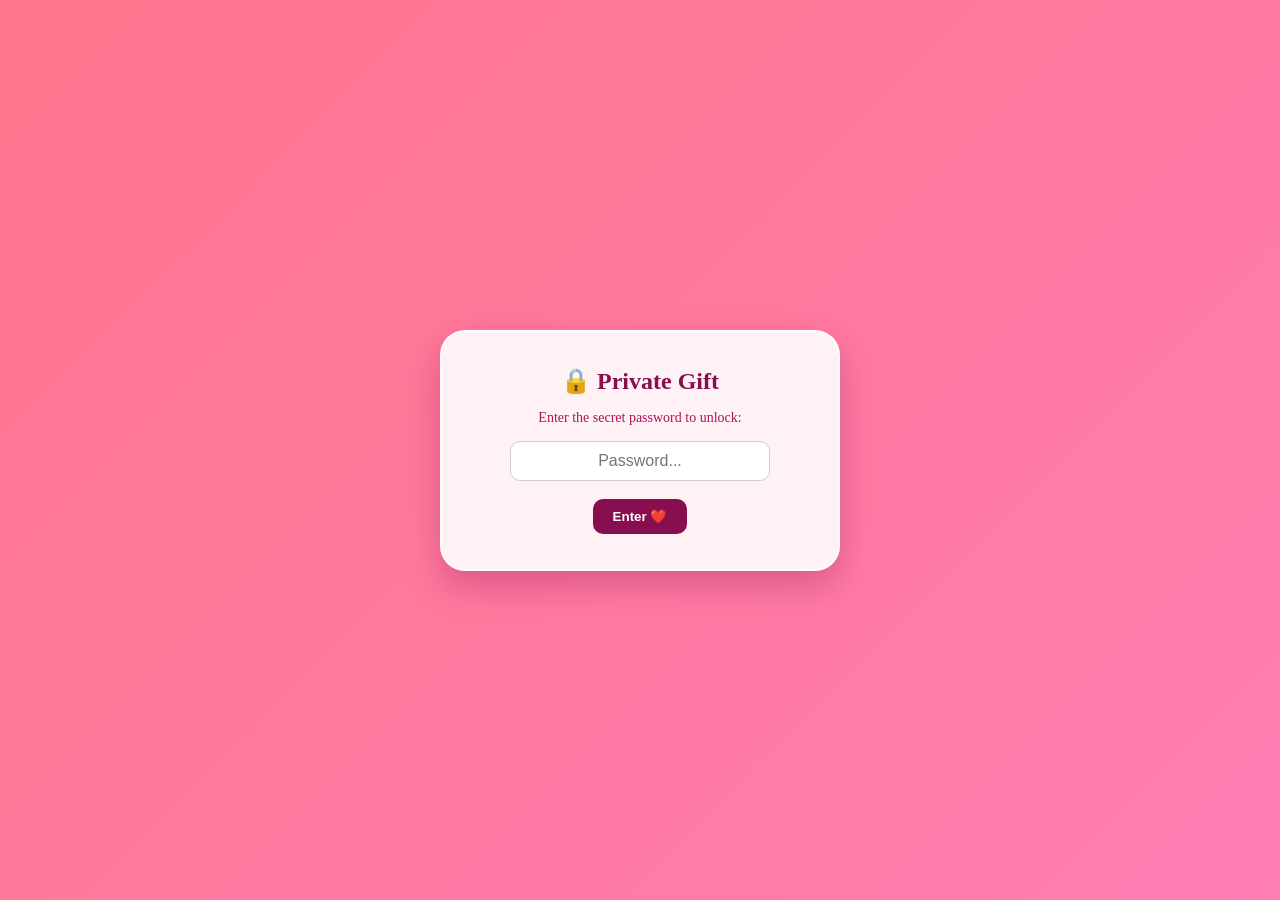
==== index.html @ 87db505f "Birthday website for Marioma ❤️" ====
<!DOCTYPE html>
<html lang="en">
<head>
    <meta charset="UTF-8">
    <meta name="viewport" content="width=device-width, initial-scale=1.0">
    <title>Happy Birthday Mariomyy ❤️</title>
    <style>
        * {
            box-sizing: border-box;
            margin: 0;
            padding: 0;
        }

        body {
            width: 100vw;
            height: 100vh;
            background: linear-gradient(135deg, #ff758c 0%, #ff7eb3 100%);
            display: flex;
            justify-content: center;
            align-items: center;
            font-family: 'Georgia', serif;
            overflow: hidden;
            perspective: 1000px;
        }

        /* --- PASSWORD LOCK SCREEN --- */
        #lockScreen {
            position: fixed; 
            top: 0; 
            left: 0; 
            width: 100vw; 
            height: 100vh; 
            background: linear-gradient(135deg, #ff758c 0%, #ff7eb3 100%);
            z-index: 99999; 
            display: flex; 
            flex-direction: column; 
            justify-content: center; 
            align-items: center;
        }

        .lock-box {
            background: rgba(255, 255, 255, 0.9); 
            padding: 35px; 
            border-radius: 25px; 
            text-align: center; 
            box-shadow: 0 15px 35px rgba(136, 14, 79, 0.3);
            border: 2px solid rgba(255, 255, 255, 0.9);
            width: 90%;
            max-width: 400px;
        }

        /* --- LIVE BACKGROUND ANIMATIONS --- */
        .bg-animations {
            position: absolute;
            top: 0; left: 0; width: 100vw; height: 100vh;
            overflow: hidden; z-index: 1; pointer-events: none;
        }

        .bg-floater {
            position: absolute; bottom: -100px;
            color: rgba(255, 255, 255, 0.45);
            font-style: italic; font-weight: bold; white-space: nowrap;
            animation: floatUp linear infinite;
            text-shadow: 0 2px 4px rgba(0,0,0,0.1); 
            will-change: transform; 
        }

        @keyframes floatUp {
            0% { transform: translateY(0) rotate(-10deg) scale(0.8); opacity: 0; }
            10% { opacity: 1; }
            90% { opacity: 1; }
            100% { transform: translateY(-110vh) rotate(10deg) scale(1.2); opacity: 0; }
        }

        /* --- INITIAL START CARD --- */
        .card {
            position: absolute; width: 90vw; max-width: 480px; height: 70vh; max-height: 620px;
            background: rgba(255, 255, 255, 0.65);
            backdrop-filter: blur(16px); border: 2px solid rgba(255, 255, 255, 0.9);
            border-radius: 35px; box-shadow: 0 25px 50px rgba(136, 14, 79, 0.25);
            display: flex; flex-direction: column; justify-content: center; align-items: center;
            cursor: pointer; z-index: 100;
            transition: opacity 0.15s ease;
            transform: translateZ(0);
        }

        .heart-icon { font-size: 90px; animation: pulse 1.2s infinite; }
        .title { margin-top: 20px; font-size: 34px; color: #880e4f; font-style: italic; font-weight: bold; text-align: center; padding: 0 15px; }
        .instruction { margin-top: 25px; font-size: 16px; letter-spacing: 3px; color: #ad1457; font-weight: bold; }

        @keyframes pulse {
            0%, 100% { transform: scale(1); }
            50% { transform: scale(1.15); }
        }

        /* --- INSTANT ARROW & EXPLOSION --- */
        .flying-arrow {
            position: absolute; left: -200px; top: 50%; font-size: 100px;
            transform: translateY(-50%) rotate(-45deg); z-index: 150; pointer-events: none;
        }

        @keyframes shootArrow {
            0% { left: -150px; top: 85%; transform: scale(0.6) rotate(-35deg); }
            100% { left: 50%; top: 50%; transform: scale(1.6) translate(-50%, -50%) rotate(-45deg); }
        }

        .particle {
            position: absolute; pointer-events: none; z-index: 200;
            animation: explodeParticle 0.4s cubic-bezier(0.1, 0.8, 0.3, 1) forwards;
            will-change: transform;
        }

        @keyframes explodeParticle {
            0% { transform: translate(0, 0) scale(0.3) rotate(0deg); opacity: 1; }
            100% { transform: translate(var(--tx), var(--ty)) scale(1.5) rotate(var(--tr)); opacity: 0; }
        }

        /* --- TREE GROWTH SCENE --- */
        .tree-scene {
            position: relative; width: 100%; height: 100%;
            display: flex; flex-direction: column; align-items: center; justify-content: center; z-index: 10;
            opacity: 0;
            pointer-events: none;
            transition: opacity 0.4s ease;
        }
        .tree-scene.bloom {
            opacity: 1;
            pointer-events: auto;
        }

        .birthday-text {
            position: absolute; top: 2vh; font-size: clamp(28px, 4vw, 52px);
            color: #ffffff; text-shadow: 0 4px 15px rgba(216, 27, 96, 0.6);
            font-weight: bold; z-index: 20; text-align: center; width: 100%;
        }

        .tree-wrapper { 
            position: relative; 
            width: 900px; 
            height: 800px; 
            margin-top: 40px; 
            transform-origin: center center;
            transition: transform 0.3s ease;
        }

        /* Trunk */
        .tree-trunk {
            position: absolute; bottom: 20px; left: 50%; width: 34px; height: 380px;
            background: linear-gradient(to right, #4e342e, #6d4c41, #4e342e);
            border-radius: 17px; z-index: 2; transform: translateX(-50%);
        }

        /* Canvas for 1,800 hearts */
        #heartCanvas {
            position: absolute;
            top: 0; left: 0;
            width: 100%; height: 100%;
            z-index: 3;
            pointer-events: none;
        }

        /* --- DANGLING SWINGING PHOTOS --- */
        .photo-wrapper {
            position: absolute; width: 95px; height: 120px; z-index: 10;
            transform-origin: top center;
        }

        .stem {
            position: absolute; top: 0; left: 50%; transform: translateX(-50%);
            width: 4px; height: 25px; background: #4e342e; border-radius: 2px; z-index: 11;
        }

        .dangler {
            position: absolute; top: 20px; left: 0; width: 95px; height: 95px;
            transform-origin: top center; animation: swing 3.5s ease-in-out infinite alternate;
            cursor: pointer; will-change: transform;
        }

        @keyframes swing { 0% { transform: rotate(-8deg); } 100% { transform: rotate(8deg); } }

        .img-box {
            width: 100%; height: 100%; border-radius: 50%; overflow: hidden;
            border: 4px solid #ffffff; box-shadow: 0 10px 25px rgba(216, 27, 96, 0.5);
            transition: transform 0.25s ease, box-shadow 0.25s ease;
        }
        .img-box img { width: 100%; height: 100%; object-fit: cover; }
        .dangler:hover .img-box { transform: scale(1.3); box-shadow: 0 18px 40px rgba(216, 27, 96, 0.8); border-color: #ffb3c6; }
        .photo-wrapper:hover { z-index: 100; }

        /* Photo coordinates */
        .p1  { top: 130px; left: 400px; } 
        .p2  { top: 110px; left: 280px; } 
        .p3  { top: 110px; left: 520px; } 
        .p4  { top: 210px; left: 180px; } 
        .p5  { top: 210px; left: 620px; } 
        .p6  { top: 240px; left: 320px; } 
        .p7  { top: 240px; left: 480px; } 
        .p8  { top: 350px; left: 280px; } 
        .p9  { top: 350px; left: 520px; } 
        .p10 { top: 430px; left: 400px; } 

        /* --- MOBILE RESPONSIVE SCALING --- */
        @media (max-width: 950px) {
            .tree-wrapper { transform: scale(0.62); }
        }
        @media (max-width: 600px) {
            .tree-wrapper { transform: scale(0.44); }
        }

        /* --- FLOATING LOVE LETTER BUTTON --- */
        .letter-btn {
            position: fixed; bottom: 25px; right: 25px;
            background: white; color: #880e4f;
            padding: 12px 22px; border-radius: 30px;
            font-size: 15px; font-weight: bold; font-family: 'Georgia', serif;
            box-shadow: 0 10px 25px rgba(0,0,0,0.2);
            cursor: pointer; z-index: 500;
            display: flex; align-items: center; gap: 8px;
            border: 2px solid #ff80ab;
            transition: transform 0.4s cubic-bezier(0.175, 0.885, 0.32, 1.275), background 0.2s;
        }
        .letter-btn:hover { background: #ffe4e6; transform: scale(1.08) !important; }

        /* --- LIGHTBOX --- */
        .lightbox {
            position: fixed; top: 0; left: 0; width: 100vw; height: 100vh;
            background: rgba(0, 0, 0, 0.9);
            display: flex; justify-content: center; align-items: center;
            opacity: 0; pointer-events: none; transition: opacity 0.25s ease; z-index: 1000;
        }
        .lightbox.active { opacity: 1; pointer-events: auto; }
        .lightbox img {
            max-width: 85vw; max-height: 85vh; border-radius: 20px; border: 6px solid white;
            box-shadow: 0 25px 70px rgba(0,0,0,0.8);
            transform: scale(0.8); transition: transform 0.3s cubic-bezier(0.175, 0.885, 0.32, 1.275);
        }
        .lightbox.active img { transform: scale(1); }
        .close-hint {
            position: absolute; bottom: 35px; color: white; font-size: 16px; letter-spacing: 2px;
            background: rgba(0,0,0,0.7); padding: 10px 24px; border-radius: 25px;
        }
    </style>
</head>
<body>

    <!-- Password Protection Overlay -->
    <div id="lockScreen">
        <div class="lock-box">
            <h2 style="color:#880e4f; margin-bottom:15px;">🔒 Private Gift</h2>
            <p style="color:#ad1457; margin-bottom:15px; font-size:14px;">Enter the secret password to unlock:</p>
            <input type="password" id="passInput" placeholder="Password..." style="padding:10px; border-radius:10px; border:1px solid #ccc; font-size:16px; outline:none; text-align:center; width: 80%;">
            <br><br>
            <button onclick="checkPassword()" style="background:#880e4f; color:white; border:none; padding:10px 20px; border-radius:10px; cursor:pointer; font-weight:bold;">Enter ❤️</button>
        </div>
    </div>

    <div class="bg-animations" id="bgAnimations"></div>

    <div class="card" id="card">
        <div class="heart-icon">💖</div>
        <div class="title">Happy Birthday Mariomyy</div>
        <div class="instruction">CLICK TO SHOOT & BLOOM</div>
    </div>

    <div class="tree-scene" id="treeScene">
        <h1 class="birthday-text">Happy Birthday Mariomyy ❤️</h1>
        
        <div class="tree-wrapper" id="treeWrapper">
            <div class="tree-trunk"></div>
            <canvas id="heartCanvas" width="900" height="800"></canvas>

            <div class="photo-wrapper p1"><div class="stem"></div><div class="dangler" onclick="openPhoto(this)" style="animation-delay: 0s;"><div class="img-box"><img src="images/photo1.jpg" alt="Memory"></div></div></div>
            <div class="photo-wrapper p2"><div class="stem"></div><div class="dangler" onclick="openPhoto(this)" style="animation-delay: -0.5s;"><div class="img-box"><img src="images/photo2.jpg" alt="Memory"></div></div></div>
            <div class="photo-wrapper p3"><div class="stem"></div><div class="dangler" onclick="openPhoto(this)" style="animation-delay: -1s;"><div class="img-box"><img src="images/photo3.jpg" alt="Memory"></div></div></div>
            <div class="photo-wrapper p4"><div class="stem"></div><div class="dangler" onclick="openPhoto(this)" style="animation-delay: -1.5s;"><div class="img-box"><img src="images/photo4.jpg" alt="Memory"></div></div></div>
            <div class="photo-wrapper p5"><div class="stem"></div><div class="dangler" onclick="openPhoto(this)" style="animation-delay: -2s;"><div class="img-box"><img src="images/photo5.jpg" alt="Memory"></div></div></div>
            <div class="photo-wrapper p6"><div class="stem"></div><div class="dangler" onclick="openPhoto(this)" style="animation-delay: -0.8s;"><div class="img-box"><img src="images/photo6.jpg" alt="Memory"></div></div></div>
            <div class="photo-wrapper p7"><div class="stem"></div><div class="dangler" onclick="openPhoto(this)" style="animation-delay: -1.8s;"><div class="img-box"><img src="images/photo7.jpg" alt="Memory"></div></div></div>
            <div class="photo-wrapper p8"><div class="stem"></div><div class="dangler" onclick="openPhoto(this)" style="animation-delay: -0.3s;"><div class="img-box"><img src="images/photo8.jpg" alt="Memory"></div></div></div>
            <div class="photo-wrapper p9"><div class="stem"></div><div class="dangler" onclick="openPhoto(this)" style="animation-delay: -1.3s;"><div class="img-box"><img src="images/photo9.jpg" alt="Memory"></div></div></div>
            <div class="photo-wrapper p10"><div class="stem"></div><div class="dangler" onclick="openPhoto(this)" style="animation-delay: -0.6s;"><div class="img-box"><img src="images/photo10.jpg" alt="Memory"></div></div></div>
        </div>
    </div>

    <div class="letter-btn" onclick="openLetterPage()">
        💌 Open Letter for You
    </div>

    <div class="lightbox" id="lightbox" onclick="closePhoto()">
        <img id="lightboxImg" src="" alt="Zoomed Photo">
        <div class="close-hint">Tap anywhere to close</div>
    </div>

    <script>
        // --- PASSWORD VERIFICATION ---
        function checkPassword() {
            const input = document.getElementById('passInput').value.trim();
            if (input === '0608') {
                document.getElementById('lockScreen').style.display = 'none';
            } else {
                alert('Wrong password! Try again ❤️');
            }
        }

        // Allow pressing "Enter" key on keyboard/phone keypad
        document.getElementById('passInput').addEventListener('keypress', function (e) {
            if (e.key === 'Enter') {
                checkPassword();
            }
        });

        // --- BACKGROUND MESSAGES ---
        const bgContainer = document.getElementById('bgAnimations');
        const bgFragment = document.createDocumentFragment();
        const floatingItems = ['🌹', 'I love you', '🌹', 'Love, Tamim', '🌹', 'Happy Birthday Marioma', '🌸'];
        
        for (let i = 0; i < 25; i++) {
            const floater = document.createElement('div');
            floater.className = 'bg-floater';
            floater.innerHTML = floatingItems[Math.floor(Math.random() * floatingItems.length)];
            floater.style.left = `${Math.random() * 100}vw`;
            const isText = floater.innerHTML.length > 2;
            floater.style.fontSize = isText ? `${14 + Math.random() * 8}px` : `${18 + Math.random() * 12}px`;
            floater.style.animationDuration = `${10 + Math.random() * 8}s`;
            floater.style.animationDelay = `${Math.random() * 8}s`;
            bgFragment.appendChild(floater);
        }
        bgContainer.appendChild(bgFragment);

        // --- 1,800 HEARTS DRAWN VIA CANVAS ---
        const canvas = document.getElementById('heartCanvas');
        const ctx = canvas.getContext('2d');

        function isInsideHeart(x, y) {
            let nx = x / 260; 
            let ny = -y / 260; 
            let eq = Math.pow(nx*nx + ny*ny - 1, 3) - (nx*nx * ny*ny*ny);
            return eq <= 0;
        }

        const heartLeaves = [];
        const heartSymbols = ['❤️', '💖', '💗', '💓', '💞', '🌸', '🌹'];
        
        for (let i = 0; i < 1800; i++) {
            let x, y;
            do {
                x = (Math.random() - 0.5) * 620;
                y = (Math.random() - 0.5) * 620;
            } while (!isInsideHeart(x, y));

            heartLeaves.push({
                x: 450 + x,
                y: 260 + y,
                size: 14 + Math.random() * 16,
                symbol: heartSymbols[Math.floor(Math.random() * heartSymbols.length)]
            });
        }

        function drawHearts() {
            ctx.clearRect(0, 0, canvas.width, canvas.height);
            ctx.textBaseline = 'middle';
            ctx.textAlign = 'center';

            for (let leaf of heartLeaves) {
                ctx.font = `${leaf.size}px sans-serif`;
                ctx.fillText(leaf.symbol, leaf.x, leaf.y);
            }
        }
        drawHearts();

        // --- STATE CHECK FOR "BACK" BUTTON MEMORY ---
        const card = document.getElementById('card');
        const treeScene = document.getElementById('treeScene');

        if (sessionStorage.getItem('treeBloomed') === 'true') {
            card.style.display = 'none';
            treeScene.classList.add('bloom');
        }

        card.addEventListener('click', () => {
            card.style.opacity = '0';
            card.style.pointerEvents = 'none';

            const arrow = document.createElement('div');
            arrow.className = 'flying-arrow';
            arrow.innerHTML = '💘';
            document.body.appendChild(arrow);
            
            arrow.style.animation = 'shootArrow 0.15s cubic-bezier(0.2, 0.8, 0.2, 1) forwards';

            setTimeout(() => {
                arrow.remove();
                createSmoothExplosion();
                treeScene.classList.add('bloom'); 
                sessionStorage.setItem('treeBloomed', 'true'); 
            }, 140); 
        });

        function createSmoothExplosion() {
            const symbols = ['💖', '❤️', '🌹', '✨', '🌸', '💘', '🌷'];
            const explosionFragment = document.createDocumentFragment();
            
            for (let i = 0; i < 40; i++) {
                const particle = document.createElement('div');
                particle.className = 'particle';
                particle.innerHTML = symbols[Math.floor(Math.random() * symbols.length)];
                
                const angle = Math.random() * Math.PI * 2;
                const distance = 150 + Math.random() * 350;
                const tx = Math.cos(angle) * distance;
                const ty = Math.sin(angle) * distance;
                const tr = (Math.random() - 0.5) * 720;

                particle.style.setProperty('--tx', `${tx}px`);
                particle.style.setProperty('--ty', `${ty}px`);
                particle.style.setProperty('--tr', `${tr}deg`);
                
                particle.style.left = '50vw';
                particle.style.top = '50vh';
                particle.style.fontSize = `${25 + Math.random() * 25}px`; 

                explosionFragment.appendChild(particle);
                setTimeout(() => particle.remove(), 400);
            }
            document.body.appendChild(explosionFragment);
        }

        // --- LIGHTBOX ---
        function openPhoto(element) {
            const img = element.querySelector('img');
            const lightboxImg = document.getElementById('lightboxImg');
            lightboxImg.src = img.src;
            document.getElementById('lightbox').classList.add('active');
        }

        function closePhoto() {
            document.getElementById('lightbox').classList.remove('active');
        }

        function openLetterPage() {
            window.location.href = 'letter.html';
        }
    </script>
</body>
</html>
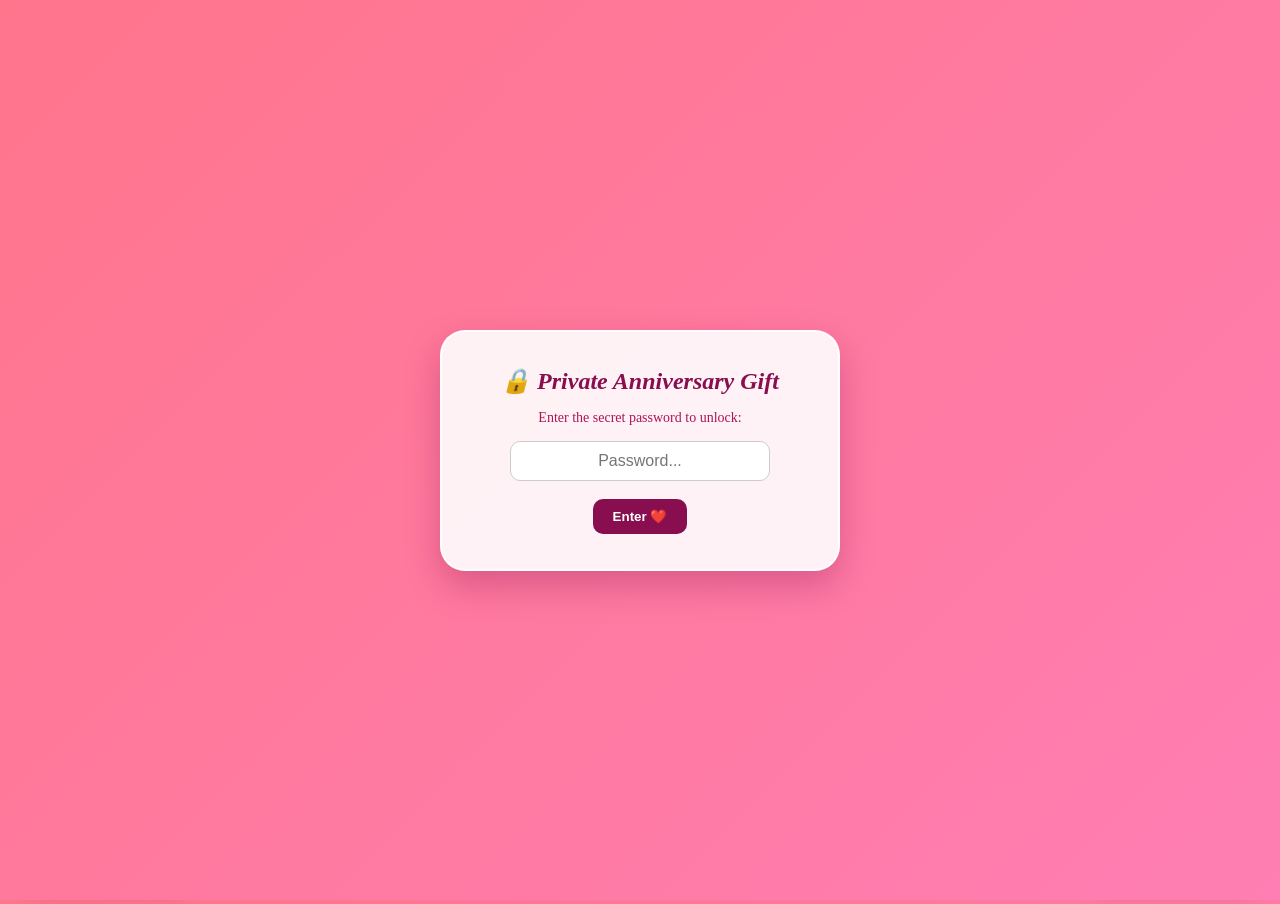
==== commit 5dea2edc: "Fix title text, anniversary floaters, password 0903, and fit tree vertically" ====
--- a/index.html
+++ b/index.html
@@ -3,7 +3,7 @@
 <head>
     <meta charset="UTF-8">
     <meta name="viewport" content="width=device-width, initial-scale=1.0">
-    <title>Happy Birthday Mariomyy ❤️</title>
+    <title>Happy 24th Anniversary Sherien & Sherif ❤️</title>
     <style>
         * {
             box-sizing: border-box;
@@ -21,15 +21,68 @@
             font-family: 'Georgia', serif;
             overflow: hidden;
             perspective: 1000px;
+            color: white;
+        }
+
+        /* --- BACKGROUND AUDIO ELEMENT --- */
+        #bgMusic { display: none; }
+
+        /* --- ANIMATED MUSIC BAR GRAPH WIDGET (TOP RIGHT) --- */
+        .music-player {
+            position: fixed;
+            top: 20px;
+            right: 20px;
+            background: rgba(255, 255, 255, 0.25);
+            backdrop-filter: blur(12px);
+            border: 1px solid rgba(255, 255, 255, 0.7);
+            padding: 8px 16px;
+            border-radius: 30px;
+            display: flex;
+            align-items: center;
+            gap: 10px;
+            cursor: pointer;
+            z-index: 600;
+            color: #ffffff;
+            font-size: 13px;
+            font-weight: bold;
+            box-shadow: 0 5px 20px rgba(136, 14, 79, 0.3);
+            transition: background 0.2s, transform 0.2s;
+            opacity: 0;
+            pointer-events: none;
+        }
+        .music-player.visible {
+            opacity: 1;
+            pointer-events: auto;
+        }
+        .music-player:hover { background: rgba(255, 255, 255, 0.4); transform: scale(1.05); }
+
+        .bars {
+            display: flex;
+            align-items: flex-end;
+            gap: 3px;
+            height: 16px;
+        }
+        .bar {
+            width: 3px;
+            background: #ffffff;
+            border-radius: 2px;
+            height: 4px;
+        }
+        .music-player.playing .bar:nth-child(1) { animation: bounceBar 0.5s infinite alternate; }
+        .music-player.playing .bar:nth-child(2) { animation: bounceBar 0.3s infinite alternate; }
+        .music-player.playing .bar:nth-child(3) { animation: bounceBar 0.6s infinite alternate; }
+        .music-player.playing .bar:nth-child(4) { animation: bounceBar 0.4s infinite alternate; }
+
+        @keyframes bounceBar {
+            0% { height: 4px; }
+            100% { height: 16px; }
         }
 
         /* --- PASSWORD LOCK SCREEN --- */
         #lockScreen {
             position: fixed; 
-            top: 0; 
-            left: 0; 
-            width: 100vw; 
-            height: 100vh; 
+            top: 0; left: 0; 
+            width: 100vw; height: 100vh; 
             background: linear-gradient(135deg, #ff758c 0%, #ff7eb3 100%);
             z-index: 99999; 
             display: flex; 
@@ -49,7 +102,7 @@
             max-width: 400px;
         }
 
-        /* --- LIVE BACKGROUND ANIMATIONS --- */
+        /* --- LIVE BACKGROUND FLOATING ANIMATIONS --- */
         .bg-animations {
             position: absolute;
             top: 0; left: 0; width: 100vw; height: 100vh;
@@ -58,7 +111,7 @@
 
         .bg-floater {
             position: absolute; bottom: -100px;
-            color: rgba(255, 255, 255, 0.45);
+            color: rgba(255, 255, 255, 0.55);
             font-style: italic; font-weight: bold; white-space: nowrap;
             animation: floatUp linear infinite;
             text-shadow: 0 2px 4px rgba(0,0,0,0.1); 
@@ -85,15 +138,15 @@
         }
 
         .heart-icon { font-size: 90px; animation: pulse 1.2s infinite; }
-        .title { margin-top: 20px; font-size: 34px; color: #880e4f; font-style: italic; font-weight: bold; text-align: center; padding: 0 15px; }
-        .instruction { margin-top: 25px; font-size: 16px; letter-spacing: 3px; color: #ad1457; font-weight: bold; }
+        .title { margin-top: 20px; font-size: 30px; color: #880e4f; font-style: italic; font-weight: bold; text-align: center; padding: 0 15px; }
+        .instruction { margin-top: 25px; font-size: 15px; letter-spacing: 3px; color: #ad1457; font-weight: bold; }
 
         @keyframes pulse {
             0%, 100% { transform: scale(1); }
             50% { transform: scale(1.15); }
         }
 
-        /* --- INSTANT ARROW & EXPLOSION --- */
+        /* --- ARROW & EXPLOSION --- */
         .flying-arrow {
             position: absolute; left: -200px; top: 50%; font-size: 100px;
             transform: translateY(-50%) rotate(-45deg); z-index: 150; pointer-events: none;
@@ -115,67 +168,55 @@
             100% { transform: translate(var(--tx), var(--ty)) scale(1.5) rotate(var(--tr)); opacity: 0; }
         }
 
-        /* --- TREE GROWTH SCENE --- */
+        /* --- TREE SCENE --- */
         .tree-scene {
-            position: relative; width: 100%; height: 100%;
-            display: flex; flex-direction: column; align-items: center; justify-content: center; z-index: 10;
-            opacity: 0;
-            pointer-events: none;
-            transition: opacity 0.4s ease;
-        }
-        .tree-scene.bloom {
-            opacity: 1;
-            pointer-events: auto;
-        }
+            position: absolute; width: 100vw; height: 100vh;
+            display: flex; flex-direction: column; align-items: center; justify-content: flex-start; z-index: 10;
+            opacity: 0; pointer-events: none; transition: opacity 0.4s ease;
+            padding-top: 15px;
+        }
+        .tree-scene.bloom { opacity: 1; pointer-events: auto; }
 
         .birthday-text {
-            position: absolute; top: 2vh; font-size: clamp(28px, 4vw, 52px);
+            font-size: clamp(22px, 3.8vw, 42px);
             color: #ffffff; text-shadow: 0 4px 15px rgba(216, 27, 96, 0.6);
             font-weight: bold; z-index: 20; text-align: center; width: 100%;
         }
 
+        /* Dynamic Scale Fitting so nothing gets cut off at the bottom */
         .tree-wrapper { 
-            position: relative; 
-            width: 900px; 
-            height: 800px; 
-            margin-top: 40px; 
-            transform-origin: center center;
+            position: relative; width: 900px; height: 720px; 
+            margin-top: 10px;
+            transform-origin: top center; 
+            transform: scale(min(calc(92vw / 900), calc((90vh - 80px) / 720)));
             transition: transform 0.3s ease;
         }
 
         /* Trunk */
         .tree-trunk {
-            position: absolute; bottom: 20px; left: 50%; width: 34px; height: 380px;
+            position: absolute; bottom: 40px; left: 50%; width: 34px; height: 350px;
             background: linear-gradient(to right, #4e342e, #6d4c41, #4e342e);
             border-radius: 17px; z-index: 2; transform: translateX(-50%);
         }
 
         /* Canvas for 1,800 hearts */
         #heartCanvas {
-            position: absolute;
-            top: 0; left: 0;
-            width: 100%; height: 100%;
-            z-index: 3;
-            pointer-events: none;
-        }
-
-        /* --- DANGLING SWINGING PHOTOS --- */
+            position: absolute; top: 0; left: 0; width: 100%; height: 100%; z-index: 3; pointer-events: none;
+        }
+
+        /* --- DANGLING SWINGING 18 PHOTOS --- */
         .photo-wrapper {
-            position: absolute; width: 95px; height: 120px; z-index: 10;
-            transform-origin: top center;
-        }
-
+            position: absolute; width: 85px; height: 110px; z-index: 10; transform-origin: top center;
+        }
         .stem {
             position: absolute; top: 0; left: 50%; transform: translateX(-50%);
             width: 4px; height: 25px; background: #4e342e; border-radius: 2px; z-index: 11;
         }
-
         .dangler {
-            position: absolute; top: 20px; left: 0; width: 95px; height: 95px;
+            position: absolute; top: 20px; left: 0; width: 85px; height: 85px;
             transform-origin: top center; animation: swing 3.5s ease-in-out infinite alternate;
             cursor: pointer; will-change: transform;
         }
-
         @keyframes swing { 0% { transform: rotate(-8deg); } 100% { transform: rotate(8deg); } }
 
         .img-box {
@@ -187,41 +228,56 @@
         .dangler:hover .img-box { transform: scale(1.3); box-shadow: 0 18px 40px rgba(216, 27, 96, 0.8); border-color: #ffb3c6; }
         .photo-wrapper:hover { z-index: 100; }
 
-        /* Photo coordinates */
-        .p1  { top: 130px; left: 400px; } 
-        .p2  { top: 110px; left: 280px; } 
-        .p3  { top: 110px; left: 520px; } 
-        .p4  { top: 210px; left: 180px; } 
-        .p5  { top: 210px; left: 620px; } 
-        .p6  { top: 240px; left: 320px; } 
-        .p7  { top: 240px; left: 480px; } 
-        .p8  { top: 350px; left: 280px; } 
-        .p9  { top: 350px; left: 520px; } 
-        .p10 { top: 430px; left: 400px; } 
-
-        /* --- MOBILE RESPONSIVE SCALING --- */
-        @media (max-width: 950px) {
-            .tree-wrapper { transform: scale(0.62); }
-        }
-        @media (max-width: 600px) {
-            .tree-wrapper { transform: scale(0.44); }
-        }
+        /* Cleaned Photo Coordinates strictly inside the upper heart canopy */
+        .p1  { top: 80px;  left: 380px; }
+        .p2  { top: 80px;  left: 520px; }
+        .p3  { top: 130px; left: 270px; }
+        .p4  { top: 130px; left: 450px; }
+        .p5  { top: 130px; left: 630px; }
+        .p6  { top: 190px; left: 190px; }
+        .p7  { top: 190px; left: 350px; }
+        .p8  { top: 190px; left: 550px; }
+        .p9  { top: 190px; left: 710px; }
+        .p10 { top: 250px; left: 260px; }
+        .p11 { top: 250px; left: 450px; }
+        .p12 { top: 250px; left: 640px; }
+        .p13 { top: 310px; left: 340px; }
+        .p14 { top: 310px; left: 560px; }
+        .p15 { top: 320px; left: 450px; }
+        .p16 { top: 180px; left: 380px; }
+        .p17 { top: 180px; left: 520px; }
+        .p18 { top: 70px;  left: 450px; }
 
         /* --- FLOATING LOVE LETTER BUTTON --- */
         .letter-btn {
-            position: fixed; bottom: 25px; right: 25px;
+            position: fixed; bottom: 20px; left: 20px;
             background: white; color: #880e4f;
-            padding: 12px 22px; border-radius: 30px;
-            font-size: 15px; font-weight: bold; font-family: 'Georgia', serif;
+            padding: 10px 20px; border-radius: 30px;
+            font-size: 14px; font-weight: bold; font-family: 'Georgia', serif;
             box-shadow: 0 10px 25px rgba(0,0,0,0.2);
             cursor: pointer; z-index: 500;
             display: flex; align-items: center; gap: 8px;
             border: 2px solid #ff80ab;
-            transition: transform 0.4s cubic-bezier(0.175, 0.885, 0.32, 1.275), background 0.2s;
-        }
-        .letter-btn:hover { background: #ffe4e6; transform: scale(1.08) !important; }
-
-        /* --- LIGHTBOX --- */
+            transition: transform 0.3s, background 0.2s;
+        }
+        .letter-btn:hover { background: #ffe4e6; transform: scale(1.05); }
+
+        /* --- SCANNABLE QR CODE FOOTER --- */
+        .qr-section {
+            position: fixed; bottom: 20px; right: 20px;
+            background: rgba(255, 255, 255, 0.9); backdrop-filter: blur(10px);
+            padding: 6px 14px; border-radius: 18px; display: flex; align-items: center; gap: 10px;
+            border: 2px solid #ff80ab; cursor: pointer; z-index: 500;
+            box-shadow: 0 10px 25px rgba(0,0,0,0.2);
+            transition: transform 0.2s, background 0.2s;
+        }
+        .qr-section:hover { background: #ffffff; transform: scale(1.03); }
+        .qr-code-box { width: 40px; height: 40px; background: white; padding: 2px; border-radius: 5px; }
+        .qr-code-box img { width: 100%; height: 100%; }
+        .qr-text h4 { font-size: 11px; color: #880e4f; }
+        .qr-text p { font-size: 9px; color: #ad1457; }
+
+        /* --- LIGHTBOX & MODALS --- */
         .lightbox {
             position: fixed; top: 0; left: 0; width: 100vw; height: 100vh;
             background: rgba(0, 0, 0, 0.9);
@@ -235,18 +291,37 @@
             transform: scale(0.8); transition: transform 0.3s cubic-bezier(0.175, 0.885, 0.32, 1.275);
         }
         .lightbox.active img { transform: scale(1); }
+
+        .letter-modal-card {
+            background: rgba(255, 255, 255, 0.96); color: #4a1535; padding: 30px; border-radius: 25px;
+            border: 3px solid #ff80ab; text-align: center; box-shadow: 0 25px 70px rgba(0,0,0,0.8);
+            max-width: 380px; width: 90%; transform: scale(0.8); transition: transform 0.3s;
+        }
+        .lightbox.active .letter-modal-card { transform: scale(1); }
+        .letter-modal-card h3 { font-size: 22px; color: #880e4f; margin-bottom: 12px; font-style: italic; }
+        .letter-modal-card p { font-size: 14px; line-height: 1.6; color: #5c1d39; margin-bottom: 20px; }
+
+        .qr-modal-card {
+            background: rgba(255, 255, 255, 0.96); padding: 25px; border-radius: 25px;
+            border: 3px solid #ff80ab; text-align: center; box-shadow: 0 25px 70px rgba(0,0,0,0.8);
+            max-width: 300px; width: 90%; transform: scale(0.8); transition: transform 0.3s;
+        }
+        .lightbox.active .qr-modal-card { transform: scale(1); }
+        .qr-modal-card img { width: 200px; height: 200px; border-radius: 10px; border: 3px solid white; margin-bottom: 12px; }
+        .qr-modal-card p { color: #880e4f; font-size: 14px; margin-bottom: 12px; font-weight: bold; }
+
         .close-hint {
-            position: absolute; bottom: 35px; color: white; font-size: 16px; letter-spacing: 2px;
-            background: rgba(0,0,0,0.7); padding: 10px 24px; border-radius: 25px;
+            position: absolute; bottom: 30px; color: white; font-size: 13px; letter-spacing: 2px;
+            background: rgba(0,0,0,0.7); padding: 8px 20px; border-radius: 20px;
         }
     </style>
 </head>
 <body>
 
-    <!-- Password Protection Overlay -->
+    <!-- PASSWORD LOCK SCREEN -->
     <div id="lockScreen">
         <div class="lock-box">
-            <h2 style="color:#880e4f; margin-bottom:15px;">🔒 Private Gift</h2>
+            <h2 style="color:#880e4f; margin-bottom:15px; font-style:italic;">🔒 Private Anniversary Gift</h2>
             <p style="color:#ad1457; margin-bottom:15px; font-size:14px;">Enter the secret password to unlock:</p>
             <input type="password" id="passInput" placeholder="Password..." style="padding:10px; border-radius:10px; border:1px solid #ccc; font-size:16px; outline:none; text-align:center; width: 80%;">
             <br><br>
@@ -254,65 +329,121 @@
         </div>
     </div>
 
+    <!-- BACKGROUND AUDIO -->
+    <audio id="bgMusic" src="audio.mp3" loop></audio>
+
+    <!-- TOP RIGHT MUSIC EQUALIZER WIDGET -->
+    <div class="music-player" id="musicPlayer" onclick="toggleAudio()">
+        <div class="bars" id="audioBars">
+            <div class="bar"></div>
+            <div class="bar"></div>
+            <div class="bar"></div>
+            <div class="bar"></div>
+        </div>
+        <span id="musicLabel">Playing Music</span>
+    </div>
+
+    <!-- LIVE BACKGROUND FLOATERS -->
     <div class="bg-animations" id="bgAnimations"></div>
 
+    <!-- START CARD -->
     <div class="card" id="card">
         <div class="heart-icon">💖</div>
-        <div class="title">Happy Birthday Mariomyy</div>
-        <div class="instruction">CLICK TO SHOOT & BLOOM</div>
-    </div>
-
+        <div class="title">Happy 24th Anniversary<br>Sherien & Sherif</div>
+        <div class="instruction">TAP TO SHOOT & BLOOM</div>
+    </div>
+
+    <!-- MAIN TREE SCENE -->
     <div class="tree-scene" id="treeScene">
-        <h1 class="birthday-text">Happy Birthday Mariomyy ❤️</h1>
+        <h1 class="birthday-text">Happy 24th Anniversary Sherien & Sherif ❤️</h1>
         
         <div class="tree-wrapper" id="treeWrapper">
             <div class="tree-trunk"></div>
             <canvas id="heartCanvas" width="900" height="800"></canvas>
 
-            <div class="photo-wrapper p1"><div class="stem"></div><div class="dangler" onclick="openPhoto(this)" style="animation-delay: 0s;"><div class="img-box"><img src="images/photo1.jpg" alt="Memory"></div></div></div>
-            <div class="photo-wrapper p2"><div class="stem"></div><div class="dangler" onclick="openPhoto(this)" style="animation-delay: -0.5s;"><div class="img-box"><img src="images/photo2.jpg" alt="Memory"></div></div></div>
-            <div class="photo-wrapper p3"><div class="stem"></div><div class="dangler" onclick="openPhoto(this)" style="animation-delay: -1s;"><div class="img-box"><img src="images/photo3.jpg" alt="Memory"></div></div></div>
-            <div class="photo-wrapper p4"><div class="stem"></div><div class="dangler" onclick="openPhoto(this)" style="animation-delay: -1.5s;"><div class="img-box"><img src="images/photo4.jpg" alt="Memory"></div></div></div>
-            <div class="photo-wrapper p5"><div class="stem"></div><div class="dangler" onclick="openPhoto(this)" style="animation-delay: -2s;"><div class="img-box"><img src="images/photo5.jpg" alt="Memory"></div></div></div>
-            <div class="photo-wrapper p6"><div class="stem"></div><div class="dangler" onclick="openPhoto(this)" style="animation-delay: -0.8s;"><div class="img-box"><img src="images/photo6.jpg" alt="Memory"></div></div></div>
-            <div class="photo-wrapper p7"><div class="stem"></div><div class="dangler" onclick="openPhoto(this)" style="animation-delay: -1.8s;"><div class="img-box"><img src="images/photo7.jpg" alt="Memory"></div></div></div>
-            <div class="photo-wrapper p8"><div class="stem"></div><div class="dangler" onclick="openPhoto(this)" style="animation-delay: -0.3s;"><div class="img-box"><img src="images/photo8.jpg" alt="Memory"></div></div></div>
-            <div class="photo-wrapper p9"><div class="stem"></div><div class="dangler" onclick="openPhoto(this)" style="animation-delay: -1.3s;"><div class="img-box"><img src="images/photo9.jpg" alt="Memory"></div></div></div>
-            <div class="photo-wrapper p10"><div class="stem"></div><div class="dangler" onclick="openPhoto(this)" style="animation-delay: -0.6s;"><div class="img-box"><img src="images/photo10.jpg" alt="Memory"></div></div></div>
+            <!-- 18 Photo Flower Heads (photo2.jpg to photo19.jpg) -->
+            <div class="photo-wrapper p1"><div class="stem"></div><div class="dangler" onclick="openPhoto(this)" style="animation-delay: 0s;"><div class="img-box"><img src="images/photo2.jpg" alt="Memory"></div></div></div>
+            <div class="photo-wrapper p2"><div class="stem"></div><div class="dangler" onclick="openPhoto(this)" style="animation-delay: -0.5s;"><div class="img-box"><img src="images/photo3.jpg" alt="Memory"></div></div></div>
+            <div class="photo-wrapper p3"><div class="stem"></div><div class="dangler" onclick="openPhoto(this)" style="animation-delay: -1s;"><div class="img-box"><img src="images/photo4.jpg" alt="Memory"></div></div></div>
+            <div class="photo-wrapper p4"><div class="stem"></div><div class="dangler" onclick="openPhoto(this)" style="animation-delay: -1.5s;"><div class="img-box"><img src="images/photo5.jpg" alt="Memory"></div></div></div>
+            <div class="photo-wrapper p5"><div class="stem"></div><div class="dangler" onclick="openPhoto(this)" style="animation-delay: -2s;"><div class="img-box"><img src="images/photo6.jpg" alt="Memory"></div></div></div>
+            <div class="photo-wrapper p6"><div class="stem"></div><div class="dangler" onclick="openPhoto(this)" style="animation-delay: -0.8s;"><div class="img-box"><img src="images/photo7.jpg" alt="Memory"></div></div></div>
+            <div class="photo-wrapper p7"><div class="stem"></div><div class="dangler" onclick="openPhoto(this)" style="animation-delay: -1.8s;"><div class="img-box"><img src="images/photo8.jpg" alt="Memory"></div></div></div>
+            <div class="photo-wrapper p8"><div class="stem"></div><div class="dangler" onclick="openPhoto(this)" style="animation-delay: -0.3s;"><div class="img-box"><img src="images/photo9.jpg" alt="Memory"></div></div></div>
+            <div class="photo-wrapper p9"><div class="stem"></div><div class="dangler" onclick="openPhoto(this)" style="animation-delay: -1.3s;"><div class="img-box"><img src="images/photo10.jpg" alt="Memory"></div></div></div>
+            <div class="photo-wrapper p10"><div class="stem"></div><div class="dangler" onclick="openPhoto(this)" style="animation-delay: -0.6s;"><div class="img-box"><img src="images/photo11.jpg" alt="Memory"></div></div></div>
+            <div class="photo-wrapper p11"><div class="stem"></div><div class="dangler" onclick="openPhoto(this)" style="animation-delay: -1.1s;"><div class="img-box"><img src="images/photo12.jpg" alt="Memory"></div></div></div>
+            <div class="photo-wrapper p12"><div class="stem"></div><div class="dangler" onclick="openPhoto(this)" style="animation-delay: -0.4s;"><div class="img-box"><img src="images/photo13.jpg" alt="Memory"></div></div></div>
+            <div class="photo-wrapper p13"><div class="stem"></div><div class="dangler" onclick="openPhoto(this)" style="animation-delay: -1.6s;"><div class="img-box"><img src="images/photo14.jpg" alt="Memory"></div></div></div>
+            <div class="photo-wrapper p14"><div class="stem"></div><div class="dangler" onclick="openPhoto(this)" style="animation-delay: -0.7s;"><div class="img-box"><img src="images/photo15.jpg" alt="Memory"></div></div></div>
+            <div class="photo-wrapper p15"><div class="stem"></div><div class="dangler" onclick="openPhoto(this)" style="animation-delay: -1.4s;"><div class="img-box"><img src="images/photo16.jpg" alt="Memory"></div></div></div>
+            <div class="photo-wrapper p16"><div class="stem"></div><div class="dangler" onclick="openPhoto(this)" style="animation-delay: -0.9s;"><div class="img-box"><img src="images/photo17.jpg" alt="Memory"></div></div></div>
+            <div class="photo-wrapper p17"><div class="stem"></div><div class="dangler" onclick="openPhoto(this)" style="animation-delay: -1.2s;"><div class="img-box"><img src="images/photo18.jpg" alt="Memory"></div></div></div>
+            <div class="photo-wrapper p18"><div class="stem"></div><div class="dangler" onclick="openPhoto(this)" style="animation-delay: -0.5s;"><div class="img-box"><img src="images/photo19.jpg" alt="Memory"></div></div></div>
         </div>
     </div>
 
-    <div class="letter-btn" onclick="openLetterPage()">
-        💌 Open Letter for You
-    </div>
-
+    <!-- FLOATING LOVE LETTER BUTTON -->
+    <div class="letter-btn" onclick="openLetterModal()">
+        💌 Open Love Letter
+    </div>
+
+    <!-- SCANNABLE QR CODE FOOTER -->
+    <div class="qr-section" onclick="openQRModal()" title="Click to enlarge QR code">
+        <div class="qr-code-box">
+            <img src="https://api.qrserver.com/v1/create-qr-code/?size=150x150&data=https://tamimfahmy.github.io/SH-/" alt="Scan QR Code">
+        </div>
+        <div class="qr-text">
+            <h4>Scan to Revisit 🔍</h4>
+            <p>Tap to enlarge!</p>
+        </div>
+    </div>
+
+    <!-- LIGHTBOX FOR PHOTOS -->
     <div class="lightbox" id="lightbox" onclick="closePhoto()">
         <img id="lightboxImg" src="" alt="Zoomed Photo">
         <div class="close-hint">Tap anywhere to close</div>
     </div>
 
+    <!-- LOVE LETTER MODAL -->
+    <div class="lightbox" id="letterModal" onclick="closeLetterModal()">
+        <div class="letter-modal-card" onclick="event.stopPropagation()">
+            <h3>Dear Sherien & Sherif</h3>
+            <p>Happy late 24th anniversary! We wish you many more years filled with endless love, health, and beautiful memories together. ❤️</p>
+            <button onclick="closeLetterModal()" style="background:#880e4f; color:white; border:none; padding:8px 22px; border-radius:20px; cursor:pointer; font-weight:bold; font-family:'Georgia',serif;">Close</button>
+        </div>
+    </div>
+
+    <!-- ENLARGED QR CODE MODAL -->
+    <div class="lightbox" id="qrModal" onclick="closeQRModal()">
+        <div class="qr-modal-card" onclick="event.stopPropagation()">
+            <img src="https://api.qrserver.com/v1/create-qr-code/?size=300x300&data=https://tamimfahmy.github.io/SH-/" alt="Enlarged QR Code">
+            <p>Scan with any phone camera ❤️</p>
+            <button onclick="closeQRModal()" style="background:#880e4f; color:white; border:none; padding:8px 22px; border-radius:20px; cursor:pointer; font-weight:bold; font-family:'Georgia',serif;">Close</button>
+        </div>
+    </div>
+
     <script>
-        // --- PASSWORD VERIFICATION ---
+        // --- PASSWORD VERIFICATION (0903) ---
         function checkPassword() {
             const input = document.getElementById('passInput').value.trim();
-            if (input === '0608') {
+            if (input === '0903') {
                 document.getElementById('lockScreen').style.display = 'none';
             } else {
                 alert('Wrong password! Try again ❤️');
             }
         }
 
-        // Allow pressing "Enter" key on keyboard/phone keypad
         document.getElementById('passInput').addEventListener('keypress', function (e) {
             if (e.key === 'Enter') {
                 checkPassword();
             }
         });
 
-        // --- BACKGROUND MESSAGES ---
+        // --- BACKGROUND FLOATERS ---
         const bgContainer = document.getElementById('bgAnimations');
         const bgFragment = document.createDocumentFragment();
-        const floatingItems = ['🌹', 'I love you', '🌹', 'Love, Tamim', '🌹', 'Happy Birthday Marioma', '🌸'];
+        const floatingItems = ['🌹', 'I love you', '🌹', 'Happy 24th Anniversary', '🌹', 'Sherien & Sherif', '🌸'];
         
         for (let i = 0; i < 25; i++) {
             const floater = document.createElement('div');
@@ -368,7 +499,11 @@
         }
         drawHearts();
 
-        // --- STATE CHECK FOR "BACK" BUTTON MEMORY ---
+        // --- AUDIO & WIDGET CONTROLS ---
+        const audio = document.getElementById('bgMusic');
+        const musicPlayer = document.getElementById('musicPlayer');
+        const musicLabel = document.getElementById('musicLabel');
+
         const card = document.getElementById('card');
         const treeScene = document.getElementById('treeScene');
 
@@ -378,6 +513,13 @@
         }
 
         card.addEventListener('click', () => {
+            audio.play().then(() => {
+                musicPlayer.classList.add('playing');
+                musicLabel.innerText = "Playing Music";
+            }).catch(error => {
+                console.log("Audio autoplay prevented or file missing:", error);
+            });
+
             card.style.opacity = '0';
             card.style.pointerEvents = 'none';
 
@@ -392,9 +534,22 @@
                 arrow.remove();
                 createSmoothExplosion();
                 treeScene.classList.add('bloom'); 
+                musicPlayer.classList.add('visible');
                 sessionStorage.setItem('treeBloomed', 'true'); 
             }, 140); 
         });
+
+        function toggleAudio() {
+            if (audio.paused) {
+                audio.play();
+                musicPlayer.classList.add('playing');
+                musicLabel.innerText = "Playing Music";
+            } else {
+                audio.pause();
+                musicPlayer.classList.remove('playing');
+                musicLabel.innerText = "Paused";
+            }
+        }
 
         function createSmoothExplosion() {
             const symbols = ['💖', '❤️', '🌹', '✨', '🌸', '💘', '🌷'];
@@ -425,7 +580,7 @@
             document.body.appendChild(explosionFragment);
         }
 
-        // --- LIGHTBOX ---
+        // --- LIGHTBOX & MODALS ---
         function openPhoto(element) {
             const img = element.querySelector('img');
             const lightboxImg = document.getElementById('lightboxImg');
@@ -437,8 +592,18 @@
             document.getElementById('lightbox').classList.remove('active');
         }
 
-        function openLetterPage() {
-            window.location.href = 'letter.html';
+        function openLetterModal() {
+            document.getElementById('letterModal').classList.add('active');
+        }
+        function closeLetterModal() {
+            document.getElementById('letterModal').classList.remove('active');
+        }
+
+        function openQRModal() {
+            document.getElementById('qrModal').classList.add('active');
+        }
+        function closeQRModal() {
+            document.getElementById('qrModal').classList.remove('active');
         }
     </script>
 </body>
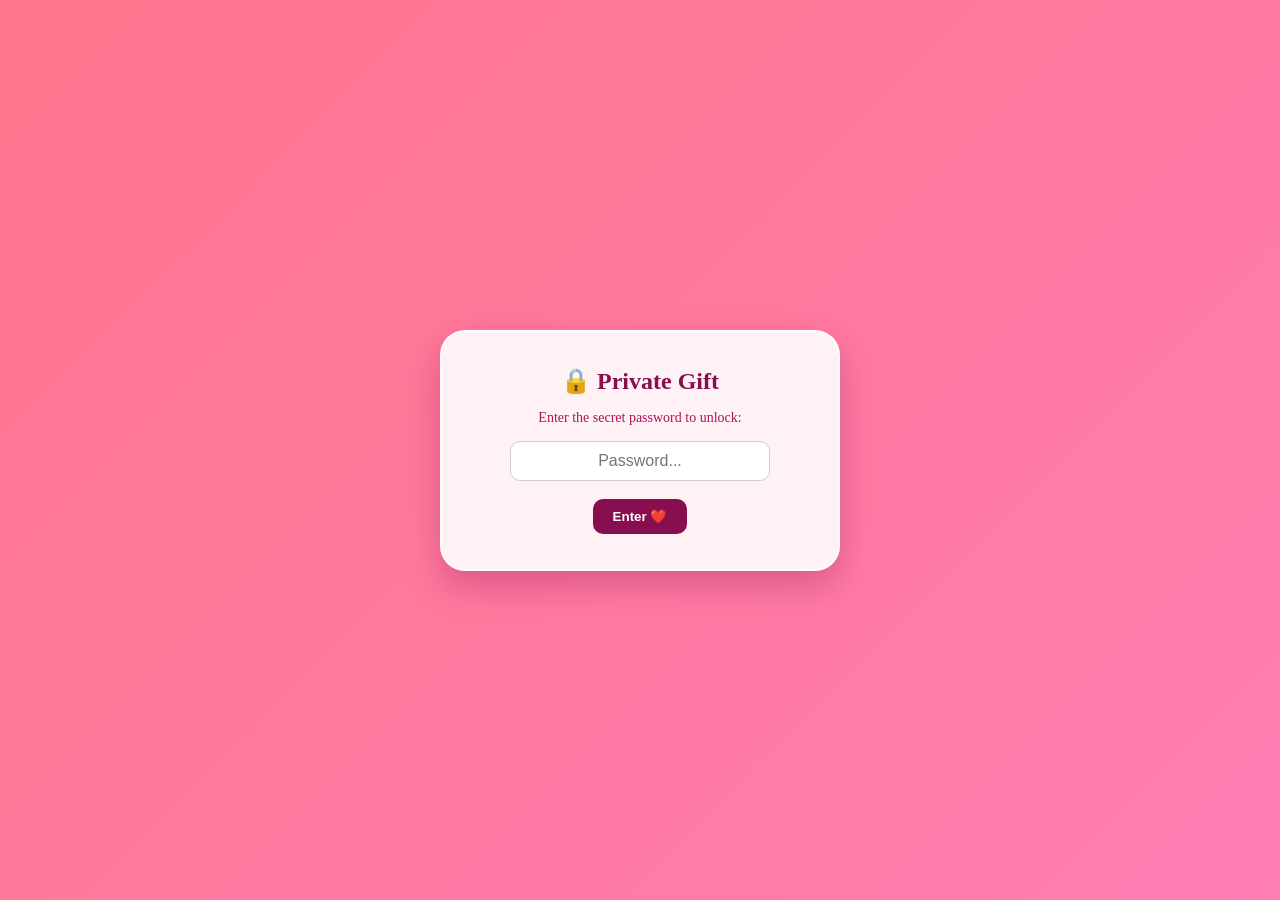
==== commit 1cdb4164: "Update tree root trunk and dangling photo positions" ====
--- a/index.html
+++ b/index.html
@@ -3,7 +3,7 @@
 <head>
     <meta charset="UTF-8">
     <meta name="viewport" content="width=device-width, initial-scale=1.0">
-    <title>Happy 24th Anniversary Sherien & Sherif ❤️</title>
+    <title>Happy Birthday Mariomyy ❤️</title>
     <style>
         * {
             box-sizing: border-box;
@@ -21,61 +21,6 @@
             font-family: 'Georgia', serif;
             overflow: hidden;
             perspective: 1000px;
-            color: white;
-        }
-
-        /* --- BACKGROUND AUDIO ELEMENT --- */
-        #bgMusic { display: none; }
-
-        /* --- ANIMATED MUSIC BAR GRAPH WIDGET (TOP RIGHT) --- */
-        .music-player {
-            position: fixed;
-            top: 20px;
-            right: 20px;
-            background: rgba(255, 255, 255, 0.25);
-            backdrop-filter: blur(12px);
-            border: 1px solid rgba(255, 255, 255, 0.7);
-            padding: 8px 16px;
-            border-radius: 30px;
-            display: flex;
-            align-items: center;
-            gap: 10px;
-            cursor: pointer;
-            z-index: 600;
-            color: #ffffff;
-            font-size: 13px;
-            font-weight: bold;
-            box-shadow: 0 5px 20px rgba(136, 14, 79, 0.3);
-            transition: background 0.2s, transform 0.2s;
-            opacity: 0;
-            pointer-events: none;
-        }
-        .music-player.visible {
-            opacity: 1;
-            pointer-events: auto;
-        }
-        .music-player:hover { background: rgba(255, 255, 255, 0.4); transform: scale(1.05); }
-
-        .bars {
-            display: flex;
-            align-items: flex-end;
-            gap: 3px;
-            height: 16px;
-        }
-        .bar {
-            width: 3px;
-            background: #ffffff;
-            border-radius: 2px;
-            height: 4px;
-        }
-        .music-player.playing .bar:nth-child(1) { animation: bounceBar 0.5s infinite alternate; }
-        .music-player.playing .bar:nth-child(2) { animation: bounceBar 0.3s infinite alternate; }
-        .music-player.playing .bar:nth-child(3) { animation: bounceBar 0.6s infinite alternate; }
-        .music-player.playing .bar:nth-child(4) { animation: bounceBar 0.4s infinite alternate; }
-
-        @keyframes bounceBar {
-            0% { height: 4px; }
-            100% { height: 16px; }
         }
 
         /* --- PASSWORD LOCK SCREEN --- */
@@ -102,7 +47,7 @@
             max-width: 400px;
         }
 
-        /* --- LIVE BACKGROUND FLOATING ANIMATIONS --- */
+        /* --- LIVE BACKGROUND ANIMATIONS --- */
         .bg-animations {
             position: absolute;
             top: 0; left: 0; width: 100vw; height: 100vh;
@@ -111,7 +56,7 @@
 
         .bg-floater {
             position: absolute; bottom: -100px;
-            color: rgba(255, 255, 255, 0.55);
+            color: rgba(255, 255, 255, 0.45);
             font-style: italic; font-weight: bold; white-space: nowrap;
             animation: floatUp linear infinite;
             text-shadow: 0 2px 4px rgba(0,0,0,0.1); 
@@ -138,15 +83,15 @@
         }
 
         .heart-icon { font-size: 90px; animation: pulse 1.2s infinite; }
-        .title { margin-top: 20px; font-size: 30px; color: #880e4f; font-style: italic; font-weight: bold; text-align: center; padding: 0 15px; }
-        .instruction { margin-top: 25px; font-size: 15px; letter-spacing: 3px; color: #ad1457; font-weight: bold; }
+        .title { margin-top: 20px; font-size: 34px; color: #880e4f; font-style: italic; font-weight: bold; text-align: center; padding: 0 15px; }
+        .instruction { margin-top: 25px; font-size: 16px; letter-spacing: 3px; color: #ad1457; font-weight: bold; }
 
         @keyframes pulse {
             0%, 100% { transform: scale(1); }
             50% { transform: scale(1.15); }
         }
 
-        /* --- ARROW & EXPLOSION --- */
+        /* --- INSTANT ARROW & EXPLOSION --- */
         .flying-arrow {
             position: absolute; left: -200px; top: 50%; font-size: 100px;
             transform: translateY(-50%) rotate(-45deg); z-index: 150; pointer-events: none;
@@ -168,55 +113,70 @@
             100% { transform: translate(var(--tx), var(--ty)) scale(1.5) rotate(var(--tr)); opacity: 0; }
         }
 
-        /* --- TREE SCENE --- */
+        /* --- TREE GROWTH SCENE --- */
         .tree-scene {
-            position: absolute; width: 100vw; height: 100vh;
-            display: flex; flex-direction: column; align-items: center; justify-content: flex-start; z-index: 10;
+            position: relative; width: 100%; height: 100%;
+            display: flex; flex-direction: column; align-items: center; justify-content: center; z-index: 10;
             opacity: 0; pointer-events: none; transition: opacity 0.4s ease;
-            padding-top: 15px;
-        }
-        .tree-scene.bloom { opacity: 1; pointer-events: auto; }
+        }
+        .tree-scene.bloom {
+            opacity: 1; pointer-events: auto;
+        }
 
         .birthday-text {
-            font-size: clamp(22px, 3.8vw, 42px);
+            position: absolute; top: 2vh; font-size: clamp(28px, 4vw, 52px);
             color: #ffffff; text-shadow: 0 4px 15px rgba(216, 27, 96, 0.6);
             font-weight: bold; z-index: 20; text-align: center; width: 100%;
         }
 
-        /* Dynamic Scale Fitting so nothing gets cut off at the bottom */
         .tree-wrapper { 
-            position: relative; width: 900px; height: 720px; 
-            margin-top: 10px;
-            transform-origin: top center; 
-            transform: scale(min(calc(92vw / 900), calc((90vh - 80px) / 720)));
+            position: relative; 
+            width: 900px; 
+            height: 800px; 
+            margin-top: 40px; 
+            transform-origin: center center;
             transition: transform 0.3s ease;
         }
 
-        /* Trunk */
+        /* Strong Oaky Root Trunk */
         .tree-trunk {
-            position: absolute; bottom: 40px; left: 50%; width: 34px; height: 350px;
-            background: linear-gradient(to right, #4e342e, #6d4c41, #4e342e);
-            border-radius: 17px; z-index: 2; transform: translateX(-50%);
-        }
-
-        /* Canvas for 1,800 hearts */
+            position: absolute; 
+            top: 520px; 
+            left: 50%; 
+            width: 140px; 
+            height: 280px;
+            background: linear-gradient(to right, #2d1b15, #4a2f24, #5d4037, #3e2723, #2d1b15);
+            z-index: 2; 
+            transform: translateX(-50%);
+            /* Flare out the roots strongly at the bottom */
+            clip-path: polygon(42% 0, 58% 0, 60% 40%, 75% 80%, 100% 100%, 0 100%, 25% 80%, 40% 40%);
+        }
+
+        /* Canvas for 2,200 perfectly shaped hearts */
         #heartCanvas {
             position: absolute; top: 0; left: 0; width: 100%; height: 100%; z-index: 3; pointer-events: none;
         }
 
-        /* --- DANGLING SWINGING 18 PHOTOS --- */
+        /* --- DANGLING SWINGING PHOTOS --- */
         .photo-wrapper {
-            position: absolute; width: 85px; height: 110px; z-index: 10; transform-origin: top center;
-        }
+            position: absolute; width: 95px; height: 110px; z-index: 10;
+            transform-origin: top center;
+            margin-left: -47.5px; /* Ensures 'left' property targets exact center */
+        }
+
+        /* The stems hanging down from the leaves */
         .stem {
-            position: absolute; top: 0; left: 50%; transform: translateX(-50%);
-            width: 4px; height: 25px; background: #4e342e; border-radius: 2px; z-index: 11;
-        }
+            position: absolute; top: -10px; left: 50%; transform: translateX(-50%);
+            width: 4px; height: 30px; background: #3e2723; border-radius: 2px; z-index: 11;
+            box-shadow: 1px 1px 3px rgba(0,0,0,0.5);
+        }
+
         .dangler {
-            position: absolute; top: 20px; left: 0; width: 85px; height: 85px;
+            position: absolute; top: 15px; left: 0; width: 95px; height: 95px;
             transform-origin: top center; animation: swing 3.5s ease-in-out infinite alternate;
             cursor: pointer; will-change: transform;
         }
+
         @keyframes swing { 0% { transform: rotate(-8deg); } 100% { transform: rotate(8deg); } }
 
         .img-box {
@@ -228,56 +188,41 @@
         .dangler:hover .img-box { transform: scale(1.3); box-shadow: 0 18px 40px rgba(216, 27, 96, 0.8); border-color: #ffb3c6; }
         .photo-wrapper:hover { z-index: 100; }
 
-        /* Cleaned Photo Coordinates strictly inside the upper heart canopy */
-        .p1  { top: 80px;  left: 380px; }
-        .p2  { top: 80px;  left: 520px; }
-        .p3  { top: 130px; left: 270px; }
-        .p4  { top: 130px; left: 450px; }
-        .p5  { top: 130px; left: 630px; }
-        .p6  { top: 190px; left: 190px; }
-        .p7  { top: 190px; left: 350px; }
-        .p8  { top: 190px; left: 550px; }
-        .p9  { top: 190px; left: 710px; }
-        .p10 { top: 250px; left: 260px; }
-        .p11 { top: 250px; left: 450px; }
-        .p12 { top: 250px; left: 640px; }
-        .p13 { top: 310px; left: 340px; }
-        .p14 { top: 310px; left: 560px; }
-        .p15 { top: 320px; left: 450px; }
-        .p16 { top: 180px; left: 380px; }
-        .p17 { top: 180px; left: 520px; }
-        .p18 { top: 70px;  left: 450px; }
+        /* Perfect Center 10 Photo Coordinates mapping perfectly to the Heart Lobes */
+        .p1  { top: 150px; left: 300px; } /* Left lobe */
+        .p2  { top: 150px; left: 600px; } /* Right lobe */
+        .p3  { top: 280px; left: 200px; } /* Far left */
+        .p4  { top: 300px; left: 360px; } /* Inner left */
+        .p5  { top: 300px; left: 540px; } /* Inner right */
+        .p6  { top: 280px; left: 700px; } /* Far right */
+        .p7  { top: 430px; left: 310px; } /* Lower left slant */
+        .p8  { top: 430px; left: 590px; } /* Lower right slant */
+        .p9  { top: 220px; left: 450px; } /* Center core */
+        .p10 { top: 560px; left: 450px; } /* Bottom tip dangling point */
+
+        /* --- MOBILE RESPONSIVE SCALING --- */
+        @media (max-width: 950px) {
+            .tree-wrapper { transform: scale(0.62); }
+        }
+        @media (max-width: 600px) {
+            .tree-wrapper { transform: scale(0.44); }
+        }
 
         /* --- FLOATING LOVE LETTER BUTTON --- */
         .letter-btn {
-            position: fixed; bottom: 20px; left: 20px;
+            position: fixed; bottom: 25px; right: 25px;
             background: white; color: #880e4f;
-            padding: 10px 20px; border-radius: 30px;
-            font-size: 14px; font-weight: bold; font-family: 'Georgia', serif;
+            padding: 12px 22px; border-radius: 30px;
+            font-size: 15px; font-weight: bold; font-family: 'Georgia', serif;
             box-shadow: 0 10px 25px rgba(0,0,0,0.2);
             cursor: pointer; z-index: 500;
             display: flex; align-items: center; gap: 8px;
             border: 2px solid #ff80ab;
-            transition: transform 0.3s, background 0.2s;
-        }
-        .letter-btn:hover { background: #ffe4e6; transform: scale(1.05); }
-
-        /* --- SCANNABLE QR CODE FOOTER --- */
-        .qr-section {
-            position: fixed; bottom: 20px; right: 20px;
-            background: rgba(255, 255, 255, 0.9); backdrop-filter: blur(10px);
-            padding: 6px 14px; border-radius: 18px; display: flex; align-items: center; gap: 10px;
-            border: 2px solid #ff80ab; cursor: pointer; z-index: 500;
-            box-shadow: 0 10px 25px rgba(0,0,0,0.2);
-            transition: transform 0.2s, background 0.2s;
-        }
-        .qr-section:hover { background: #ffffff; transform: scale(1.03); }
-        .qr-code-box { width: 40px; height: 40px; background: white; padding: 2px; border-radius: 5px; }
-        .qr-code-box img { width: 100%; height: 100%; }
-        .qr-text h4 { font-size: 11px; color: #880e4f; }
-        .qr-text p { font-size: 9px; color: #ad1457; }
-
-        /* --- LIGHTBOX & MODALS --- */
+            transition: transform 0.4s cubic-bezier(0.175, 0.885, 0.32, 1.275), background 0.2s;
+        }
+        .letter-btn:hover { background: #ffe4e6; transform: scale(1.08) !important; }
+
+        /* --- LIGHTBOX --- */
         .lightbox {
             position: fixed; top: 0; left: 0; width: 100vw; height: 100vh;
             background: rgba(0, 0, 0, 0.9);
@@ -291,37 +236,18 @@
             transform: scale(0.8); transition: transform 0.3s cubic-bezier(0.175, 0.885, 0.32, 1.275);
         }
         .lightbox.active img { transform: scale(1); }
-
-        .letter-modal-card {
-            background: rgba(255, 255, 255, 0.96); color: #4a1535; padding: 30px; border-radius: 25px;
-            border: 3px solid #ff80ab; text-align: center; box-shadow: 0 25px 70px rgba(0,0,0,0.8);
-            max-width: 380px; width: 90%; transform: scale(0.8); transition: transform 0.3s;
-        }
-        .lightbox.active .letter-modal-card { transform: scale(1); }
-        .letter-modal-card h3 { font-size: 22px; color: #880e4f; margin-bottom: 12px; font-style: italic; }
-        .letter-modal-card p { font-size: 14px; line-height: 1.6; color: #5c1d39; margin-bottom: 20px; }
-
-        .qr-modal-card {
-            background: rgba(255, 255, 255, 0.96); padding: 25px; border-radius: 25px;
-            border: 3px solid #ff80ab; text-align: center; box-shadow: 0 25px 70px rgba(0,0,0,0.8);
-            max-width: 300px; width: 90%; transform: scale(0.8); transition: transform 0.3s;
-        }
-        .lightbox.active .qr-modal-card { transform: scale(1); }
-        .qr-modal-card img { width: 200px; height: 200px; border-radius: 10px; border: 3px solid white; margin-bottom: 12px; }
-        .qr-modal-card p { color: #880e4f; font-size: 14px; margin-bottom: 12px; font-weight: bold; }
-
         .close-hint {
-            position: absolute; bottom: 30px; color: white; font-size: 13px; letter-spacing: 2px;
-            background: rgba(0,0,0,0.7); padding: 8px 20px; border-radius: 20px;
+            position: absolute; bottom: 35px; color: white; font-size: 16px; letter-spacing: 2px;
+            background: rgba(0,0,0,0.7); padding: 10px 24px; border-radius: 25px;
         }
     </style>
 </head>
 <body>
 
-    <!-- PASSWORD LOCK SCREEN -->
+    <!-- Password Protection Overlay -->
     <div id="lockScreen">
         <div class="lock-box">
-            <h2 style="color:#880e4f; margin-bottom:15px; font-style:italic;">🔒 Private Anniversary Gift</h2>
+            <h2 style="color:#880e4f; margin-bottom:15px;">🔒 Private Gift</h2>
             <p style="color:#ad1457; margin-bottom:15px; font-size:14px;">Enter the secret password to unlock:</p>
             <input type="password" id="passInput" placeholder="Password..." style="padding:10px; border-radius:10px; border:1px solid #ccc; font-size:16px; outline:none; text-align:center; width: 80%;">
             <br><br>
@@ -329,105 +255,54 @@
         </div>
     </div>
 
-    <!-- BACKGROUND AUDIO -->
-    <audio id="bgMusic" src="audio.mp3" loop></audio>
-
-    <!-- TOP RIGHT MUSIC EQUALIZER WIDGET -->
-    <div class="music-player" id="musicPlayer" onclick="toggleAudio()">
-        <div class="bars" id="audioBars">
-            <div class="bar"></div>
-            <div class="bar"></div>
-            <div class="bar"></div>
-            <div class="bar"></div>
-        </div>
-        <span id="musicLabel">Playing Music</span>
-    </div>
-
-    <!-- LIVE BACKGROUND FLOATERS -->
+    <!-- Live Background Floaters -->
     <div class="bg-animations" id="bgAnimations"></div>
 
-    <!-- START CARD -->
+    <!-- Start Card -->
     <div class="card" id="card">
         <div class="heart-icon">💖</div>
-        <div class="title">Happy 24th Anniversary<br>Sherien & Sherif</div>
-        <div class="instruction">TAP TO SHOOT & BLOOM</div>
+        <div class="title">Happy Birthday Mariomyy</div>
+        <div class="instruction">CLICK TO SHOOT & BLOOM</div>
     </div>
 
-    <!-- MAIN TREE SCENE -->
+    <!-- Main Tree Canopy Scene -->
     <div class="tree-scene" id="treeScene">
-        <h1 class="birthday-text">Happy 24th Anniversary Sherien & Sherif ❤️</h1>
+        <h1 class="birthday-text">Happy Birthday Mariomyy ❤️</h1>
         
         <div class="tree-wrapper" id="treeWrapper">
             <div class="tree-trunk"></div>
             <canvas id="heartCanvas" width="900" height="800"></canvas>
 
-            <!-- 18 Photo Flower Heads (photo2.jpg to photo19.jpg) -->
-            <div class="photo-wrapper p1"><div class="stem"></div><div class="dangler" onclick="openPhoto(this)" style="animation-delay: 0s;"><div class="img-box"><img src="images/photo2.jpg" alt="Memory"></div></div></div>
-            <div class="photo-wrapper p2"><div class="stem"></div><div class="dangler" onclick="openPhoto(this)" style="animation-delay: -0.5s;"><div class="img-box"><img src="images/photo3.jpg" alt="Memory"></div></div></div>
-            <div class="photo-wrapper p3"><div class="stem"></div><div class="dangler" onclick="openPhoto(this)" style="animation-delay: -1s;"><div class="img-box"><img src="images/photo4.jpg" alt="Memory"></div></div></div>
-            <div class="photo-wrapper p4"><div class="stem"></div><div class="dangler" onclick="openPhoto(this)" style="animation-delay: -1.5s;"><div class="img-box"><img src="images/photo5.jpg" alt="Memory"></div></div></div>
-            <div class="photo-wrapper p5"><div class="stem"></div><div class="dangler" onclick="openPhoto(this)" style="animation-delay: -2s;"><div class="img-box"><img src="images/photo6.jpg" alt="Memory"></div></div></div>
-            <div class="photo-wrapper p6"><div class="stem"></div><div class="dangler" onclick="openPhoto(this)" style="animation-delay: -0.8s;"><div class="img-box"><img src="images/photo7.jpg" alt="Memory"></div></div></div>
-            <div class="photo-wrapper p7"><div class="stem"></div><div class="dangler" onclick="openPhoto(this)" style="animation-delay: -1.8s;"><div class="img-box"><img src="images/photo8.jpg" alt="Memory"></div></div></div>
-            <div class="photo-wrapper p8"><div class="stem"></div><div class="dangler" onclick="openPhoto(this)" style="animation-delay: -0.3s;"><div class="img-box"><img src="images/photo9.jpg" alt="Memory"></div></div></div>
-            <div class="photo-wrapper p9"><div class="stem"></div><div class="dangler" onclick="openPhoto(this)" style="animation-delay: -1.3s;"><div class="img-box"><img src="images/photo10.jpg" alt="Memory"></div></div></div>
-            <div class="photo-wrapper p10"><div class="stem"></div><div class="dangler" onclick="openPhoto(this)" style="animation-delay: -0.6s;"><div class="img-box"><img src="images/photo11.jpg" alt="Memory"></div></div></div>
-            <div class="photo-wrapper p11"><div class="stem"></div><div class="dangler" onclick="openPhoto(this)" style="animation-delay: -1.1s;"><div class="img-box"><img src="images/photo12.jpg" alt="Memory"></div></div></div>
-            <div class="photo-wrapper p12"><div class="stem"></div><div class="dangler" onclick="openPhoto(this)" style="animation-delay: -0.4s;"><div class="img-box"><img src="images/photo13.jpg" alt="Memory"></div></div></div>
-            <div class="photo-wrapper p13"><div class="stem"></div><div class="dangler" onclick="openPhoto(this)" style="animation-delay: -1.6s;"><div class="img-box"><img src="images/photo14.jpg" alt="Memory"></div></div></div>
-            <div class="photo-wrapper p14"><div class="stem"></div><div class="dangler" onclick="openPhoto(this)" style="animation-delay: -0.7s;"><div class="img-box"><img src="images/photo15.jpg" alt="Memory"></div></div></div>
-            <div class="photo-wrapper p15"><div class="stem"></div><div class="dangler" onclick="openPhoto(this)" style="animation-delay: -1.4s;"><div class="img-box"><img src="images/photo16.jpg" alt="Memory"></div></div></div>
-            <div class="photo-wrapper p16"><div class="stem"></div><div class="dangler" onclick="openPhoto(this)" style="animation-delay: -0.9s;"><div class="img-box"><img src="images/photo17.jpg" alt="Memory"></div></div></div>
-            <div class="photo-wrapper p17"><div class="stem"></div><div class="dangler" onclick="openPhoto(this)" style="animation-delay: -1.2s;"><div class="img-box"><img src="images/photo18.jpg" alt="Memory"></div></div></div>
-            <div class="photo-wrapper p18"><div class="stem"></div><div class="dangler" onclick="openPhoto(this)" style="animation-delay: -0.5s;"><div class="img-box"><img src="images/photo19.jpg" alt="Memory"></div></div></div>
+            <!-- 10 Photo Flower Heads perfectly dangling from the heart -->
+            <div class="photo-wrapper p1"><div class="stem"></div><div class="dangler" onclick="openPhoto(this)" style="animation-delay: 0s;"><div class="img-box"><img src="images/photo1.jpg" alt="Memory"></div></div></div>
+            <div class="photo-wrapper p2"><div class="stem"></div><div class="dangler" onclick="openPhoto(this)" style="animation-delay: -0.5s;"><div class="img-box"><img src="images/photo2.jpg" alt="Memory"></div></div></div>
+            <div class="photo-wrapper p3"><div class="stem"></div><div class="dangler" onclick="openPhoto(this)" style="animation-delay: -1s;"><div class="img-box"><img src="images/photo3.jpg" alt="Memory"></div></div></div>
+            <div class="photo-wrapper p4"><div class="stem"></div><div class="dangler" onclick="openPhoto(this)" style="animation-delay: -1.5s;"><div class="img-box"><img src="images/photo4.jpg" alt="Memory"></div></div></div>
+            <div class="photo-wrapper p5"><div class="stem"></div><div class="dangler" onclick="openPhoto(this)" style="animation-delay: -2s;"><div class="img-box"><img src="images/photo5.jpg" alt="Memory"></div></div></div>
+            <div class="photo-wrapper p6"><div class="stem"></div><div class="dangler" onclick="openPhoto(this)" style="animation-delay: -0.8s;"><div class="img-box"><img src="images/photo6.jpg" alt="Memory"></div></div></div>
+            <div class="photo-wrapper p7"><div class="stem"></div><div class="dangler" onclick="openPhoto(this)" style="animation-delay: -1.8s;"><div class="img-box"><img src="images/photo7.jpg" alt="Memory"></div></div></div>
+            <div class="photo-wrapper p8"><div class="stem"></div><div class="dangler" onclick="openPhoto(this)" style="animation-delay: -0.3s;"><div class="img-box"><img src="images/photo8.jpg" alt="Memory"></div></div></div>
+            <div class="photo-wrapper p9"><div class="stem"></div><div class="dangler" onclick="openPhoto(this)" style="animation-delay: -1.3s;"><div class="img-box"><img src="images/photo9.jpg" alt="Memory"></div></div></div>
+            <div class="photo-wrapper p10"><div class="stem"></div><div class="dangler" onclick="openPhoto(this)" style="animation-delay: -0.6s;"><div class="img-box"><img src="images/photo10.jpg" alt="Memory"></div></div></div>
         </div>
     </div>
 
-    <!-- FLOATING LOVE LETTER BUTTON -->
-    <div class="letter-btn" onclick="openLetterModal()">
-        💌 Open Love Letter
+    <!-- Letter Button -->
+    <div class="letter-btn" onclick="openLetterPage()">
+        💌 Open Letter for You
     </div>
 
-    <!-- SCANNABLE QR CODE FOOTER -->
-    <div class="qr-section" onclick="openQRModal()" title="Click to enlarge QR code">
-        <div class="qr-code-box">
-            <img src="https://api.qrserver.com/v1/create-qr-code/?size=150x150&data=https://tamimfahmy.github.io/SH-/" alt="Scan QR Code">
-        </div>
-        <div class="qr-text">
-            <h4>Scan to Revisit 🔍</h4>
-            <p>Tap to enlarge!</p>
-        </div>
-    </div>
-
-    <!-- LIGHTBOX FOR PHOTOS -->
+    <!-- Lightbox Modal -->
     <div class="lightbox" id="lightbox" onclick="closePhoto()">
         <img id="lightboxImg" src="" alt="Zoomed Photo">
         <div class="close-hint">Tap anywhere to close</div>
     </div>
 
-    <!-- LOVE LETTER MODAL -->
-    <div class="lightbox" id="letterModal" onclick="closeLetterModal()">
-        <div class="letter-modal-card" onclick="event.stopPropagation()">
-            <h3>Dear Sherien & Sherif</h3>
-            <p>Happy late 24th anniversary! We wish you many more years filled with endless love, health, and beautiful memories together. ❤️</p>
-            <button onclick="closeLetterModal()" style="background:#880e4f; color:white; border:none; padding:8px 22px; border-radius:20px; cursor:pointer; font-weight:bold; font-family:'Georgia',serif;">Close</button>
-        </div>
-    </div>
-
-    <!-- ENLARGED QR CODE MODAL -->
-    <div class="lightbox" id="qrModal" onclick="closeQRModal()">
-        <div class="qr-modal-card" onclick="event.stopPropagation()">
-            <img src="https://api.qrserver.com/v1/create-qr-code/?size=300x300&data=https://tamimfahmy.github.io/SH-/" alt="Enlarged QR Code">
-            <p>Scan with any phone camera ❤️</p>
-            <button onclick="closeQRModal()" style="background:#880e4f; color:white; border:none; padding:8px 22px; border-radius:20px; cursor:pointer; font-weight:bold; font-family:'Georgia',serif;">Close</button>
-        </div>
-    </div>
-
     <script>
-        // --- PASSWORD VERIFICATION (0903) ---
+        // --- PASSWORD VERIFICATION (0806) ---
         function checkPassword() {
             const input = document.getElementById('passInput').value.trim();
-            if (input === '0903') {
+            if (input === '0806') {
                 document.getElementById('lockScreen').style.display = 'none';
             } else {
                 alert('Wrong password! Try again ❤️');
@@ -440,10 +315,10 @@
             }
         });
 
-        // --- BACKGROUND FLOATERS ---
+        // --- BACKGROUND MESSAGES ---
         const bgContainer = document.getElementById('bgAnimations');
         const bgFragment = document.createDocumentFragment();
-        const floatingItems = ['🌹', 'I love you', '🌹', 'Happy 24th Anniversary', '🌹', 'Sherien & Sherif', '🌸'];
+        const floatingItems = ['🌹', 'I love you', '🌹', 'Love, Tamim', '🌹', 'Happy Birthday Marioma', '🌸'];
         
         for (let i = 0; i < 25; i++) {
             const floater = document.createElement('div');
@@ -458,13 +333,14 @@
         }
         bgContainer.appendChild(bgFragment);
 
-        // --- 1,800 HEARTS DRAWN VIA CANVAS ---
+        // --- 2,200 HEARTS DRAWN VIA CANVAS ---
         const canvas = document.getElementById('heartCanvas');
         const ctx = canvas.getContext('2d');
 
+        // Fixed mathematical heart formula that prevents the top lobes from clipping
         function isInsideHeart(x, y) {
-            let nx = x / 260; 
-            let ny = -y / 260; 
+            let nx = x / 240; 
+            let ny = -y / 240; 
             let eq = Math.pow(nx*nx + ny*ny - 1, 3) - (nx*nx * ny*ny*ny);
             return eq <= 0;
         }
@@ -472,17 +348,17 @@
         const heartLeaves = [];
         const heartSymbols = ['❤️', '💖', '💗', '💓', '💞', '🌸', '🌹'];
         
-        for (let i = 0; i < 1800; i++) {
+        for (let i = 0; i < 2200; i++) {
             let x, y;
             do {
-                x = (Math.random() - 0.5) * 620;
-                y = (Math.random() - 0.5) * 620;
+                x = (Math.random() - 0.5) * 700;
+                y = (Math.random() - 0.5) * 700;
             } while (!isInsideHeart(x, y));
 
             heartLeaves.push({
                 x: 450 + x,
-                y: 260 + y,
-                size: 14 + Math.random() * 16,
+                y: 350 + y,
+                size: 14 + Math.random() * 18,
                 symbol: heartSymbols[Math.floor(Math.random() * heartSymbols.length)]
             });
         }
@@ -499,11 +375,7 @@
         }
         drawHearts();
 
-        // --- AUDIO & WIDGET CONTROLS ---
-        const audio = document.getElementById('bgMusic');
-        const musicPlayer = document.getElementById('musicPlayer');
-        const musicLabel = document.getElementById('musicLabel');
-
+        // --- STATE CHECK FOR "BACK" BUTTON MEMORY ---
         const card = document.getElementById('card');
         const treeScene = document.getElementById('treeScene');
 
@@ -513,13 +385,6 @@
         }
 
         card.addEventListener('click', () => {
-            audio.play().then(() => {
-                musicPlayer.classList.add('playing');
-                musicLabel.innerText = "Playing Music";
-            }).catch(error => {
-                console.log("Audio autoplay prevented or file missing:", error);
-            });
-
             card.style.opacity = '0';
             card.style.pointerEvents = 'none';
 
@@ -534,22 +399,9 @@
                 arrow.remove();
                 createSmoothExplosion();
                 treeScene.classList.add('bloom'); 
-                musicPlayer.classList.add('visible');
                 sessionStorage.setItem('treeBloomed', 'true'); 
             }, 140); 
         });
-
-        function toggleAudio() {
-            if (audio.paused) {
-                audio.play();
-                musicPlayer.classList.add('playing');
-                musicLabel.innerText = "Playing Music";
-            } else {
-                audio.pause();
-                musicPlayer.classList.remove('playing');
-                musicLabel.innerText = "Paused";
-            }
-        }
 
         function createSmoothExplosion() {
             const symbols = ['💖', '❤️', '🌹', '✨', '🌸', '💘', '🌷'];
@@ -580,7 +432,7 @@
             document.body.appendChild(explosionFragment);
         }
 
-        // --- LIGHTBOX & MODALS ---
+        // --- LIGHTBOX ---
         function openPhoto(element) {
             const img = element.querySelector('img');
             const lightboxImg = document.getElementById('lightboxImg');
@@ -592,18 +444,8 @@
             document.getElementById('lightbox').classList.remove('active');
         }
 
-        function openLetterModal() {
-            document.getElementById('letterModal').classList.add('active');
-        }
-        function closeLetterModal() {
-            document.getElementById('letterModal').classList.remove('active');
-        }
-
-        function openQRModal() {
-            document.getElementById('qrModal').classList.add('active');
-        }
-        function closeQRModal() {
-            document.getElementById('qrModal').classList.remove('active');
+        function openLetterPage() {
+            window.location.href = 'letter.html';
         }
     </script>
 </body>
